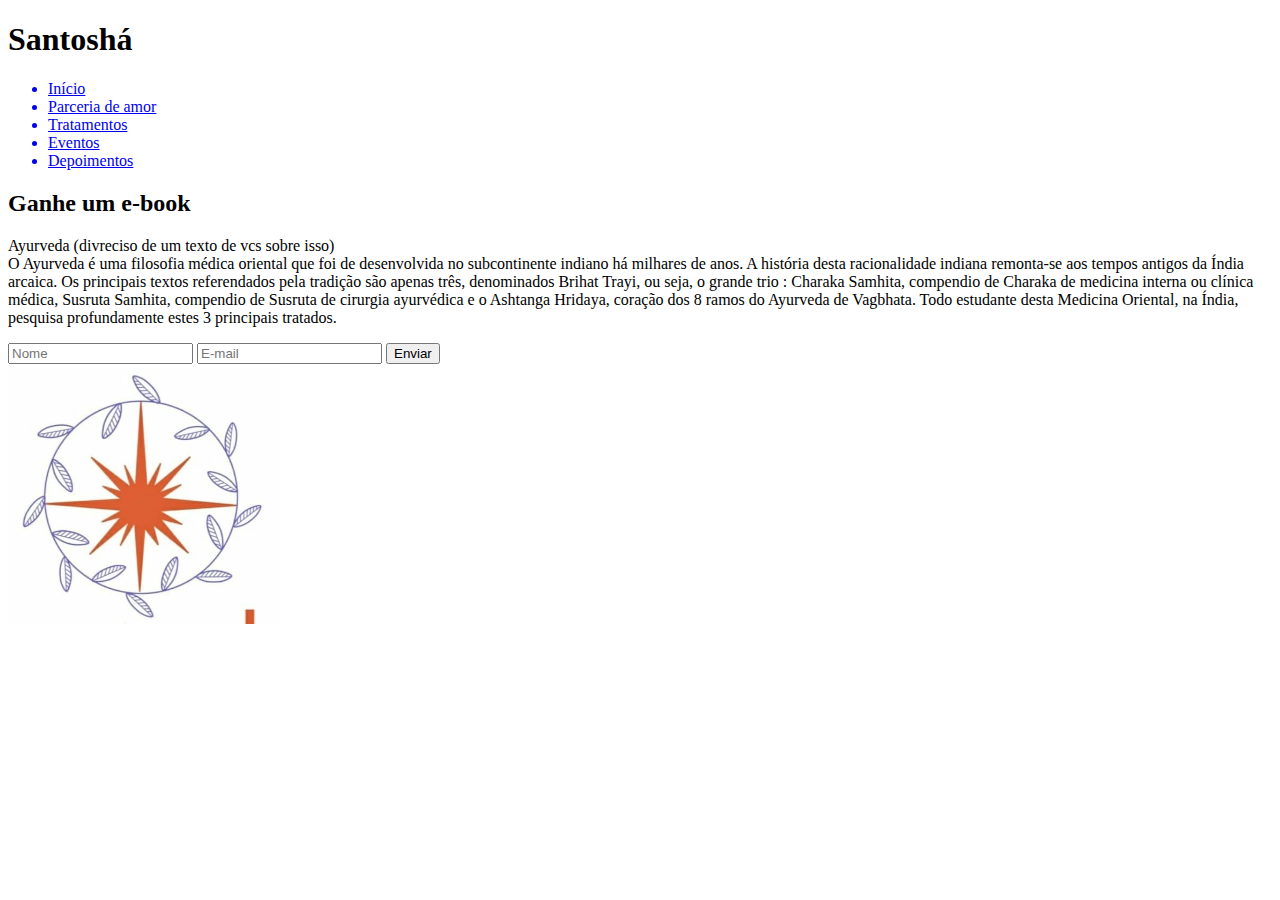
==== landing-page/index.html @ 3c620ddd "Add files via upload" ====
<!DOCTYPE html>
<html lang="en">
  <head>
    <meta charset="UTF-8" />
    <meta http-equiv="X-UA-Compatible" content="IE=edge" />
    <meta name="viewport" content="width=device-width, initial-scale=1.0" />
    <link href="/style/style.css" rel="stylesheet">
    <link href="/style/fonts.css" rel="stylesheet">
    <link href="/style/media.css" rel="stylesheet">
    <title>Santoshá</title>
  </head>
  <body>
    <header>
     
        <h1>Santoshá</h1>
      
      <ul>
        <a href="../"><li>Início</li></a>
        <a href="./parceria/index.html"><li>Parceria de amor</li></a>
        <a href="./tratamentos/tratamentos.html"><li>Tratamentos</li></a>
        <a href="./eventos/eventos.html"><li>Eventos</li></a>
        <a href="./depoimentos/depoimentos.html"><li>Depoimentos</li></a>
      </ul>
    </header>
    <main>
      <aside>
        <h2>Ganhe um e-book</h2>
  
        <p>
           <div>Ayurveda (divreciso de um texto de vcs sobre isso)</div>
           <div>O Ayurveda é uma filosofia médica oriental que foi de desenvolvida no subcontinente indiano há milhares de anos. A história desta racionalidade indiana remonta-se aos tempos antigos da Índia arcaica. Os principais textos referendados pela tradição são apenas três, denominados Brihat Trayi, ou seja, o grande trio : Charaka Samhita, compendio de Charaka de medicina interna ou clínica médica, Susruta Samhita, compendio de Susruta de cirurgia ayurvédica e o Ashtanga Hridaya, coração dos 8 ramos do Ayurveda de Vagbhata. Todo estudante desta Medicina Oriental, na Índia, pesquisa profundamente estes 3 principais tratados.</div>
        </p>
        <form>
            <input type="text" placeholder="Nome">
            <input type="email" placeholder="E-mail">
            <input type="submit" value="Enviar">
        </form>
      </aside>
      <article>
          <img src="./components/images/logo.png" alt="">
      </article>
    </main>
  </body>
</html>
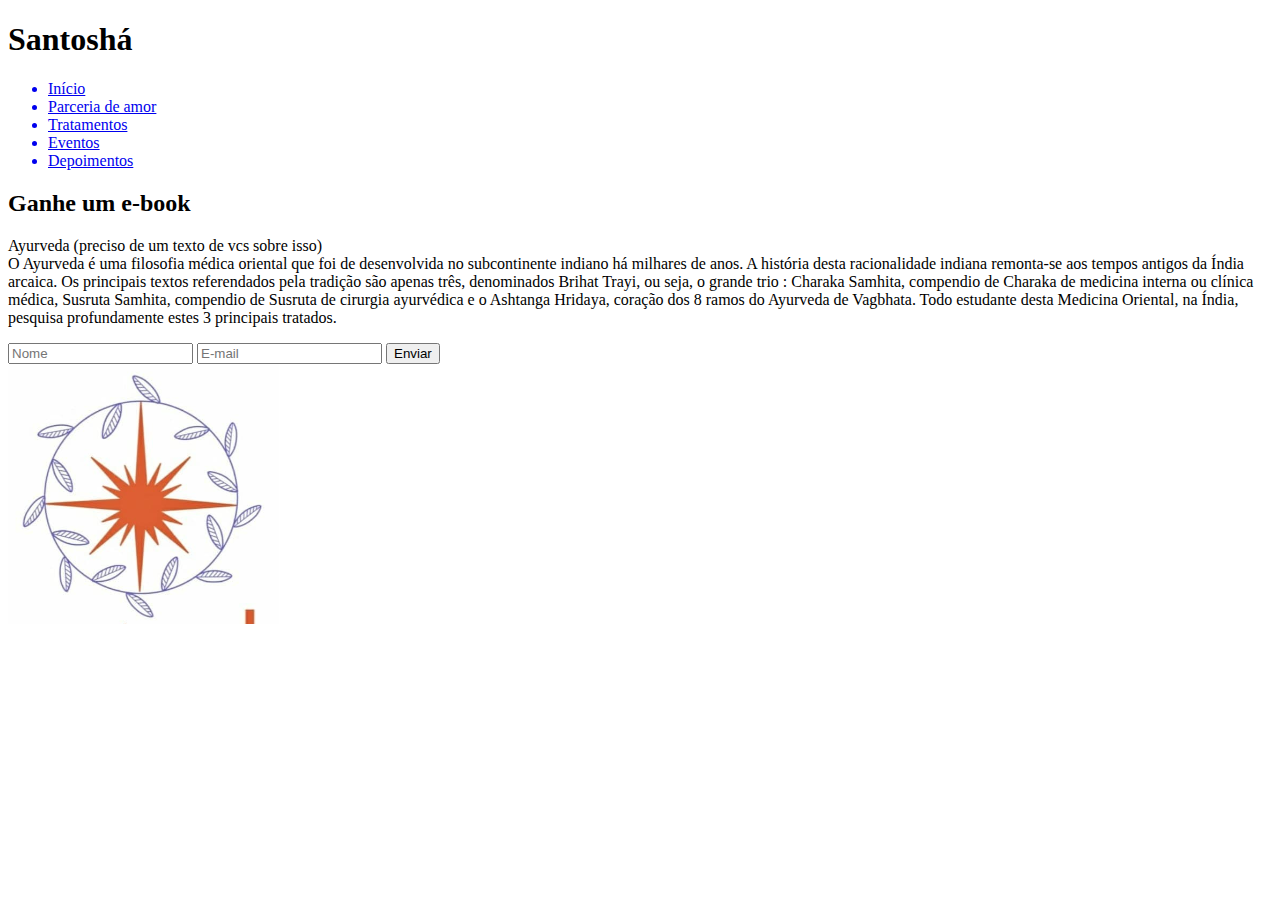
==== commit d0e3cff2: "texto quem somos" ====
--- a/landing-page/index.html
+++ b/landing-page/index.html
@@ -27,7 +27,7 @@
         <h2>Ganhe um e-book</h2>
   
         <p>
-           <div>Ayurveda (divreciso de um texto de vcs sobre isso)</div>
+           <div>Ayurveda (preciso de um texto de vcs sobre isso)</div>
            <div>O Ayurveda é uma filosofia médica oriental que foi de desenvolvida no subcontinente indiano há milhares de anos. A história desta racionalidade indiana remonta-se aos tempos antigos da Índia arcaica. Os principais textos referendados pela tradição são apenas três, denominados Brihat Trayi, ou seja, o grande trio : Charaka Samhita, compendio de Charaka de medicina interna ou clínica médica, Susruta Samhita, compendio de Susruta de cirurgia ayurvédica e o Ashtanga Hridaya, coração dos 8 ramos do Ayurveda de Vagbhata. Todo estudante desta Medicina Oriental, na Índia, pesquisa profundamente estes 3 principais tratados.</div>
         </p>
         <form>
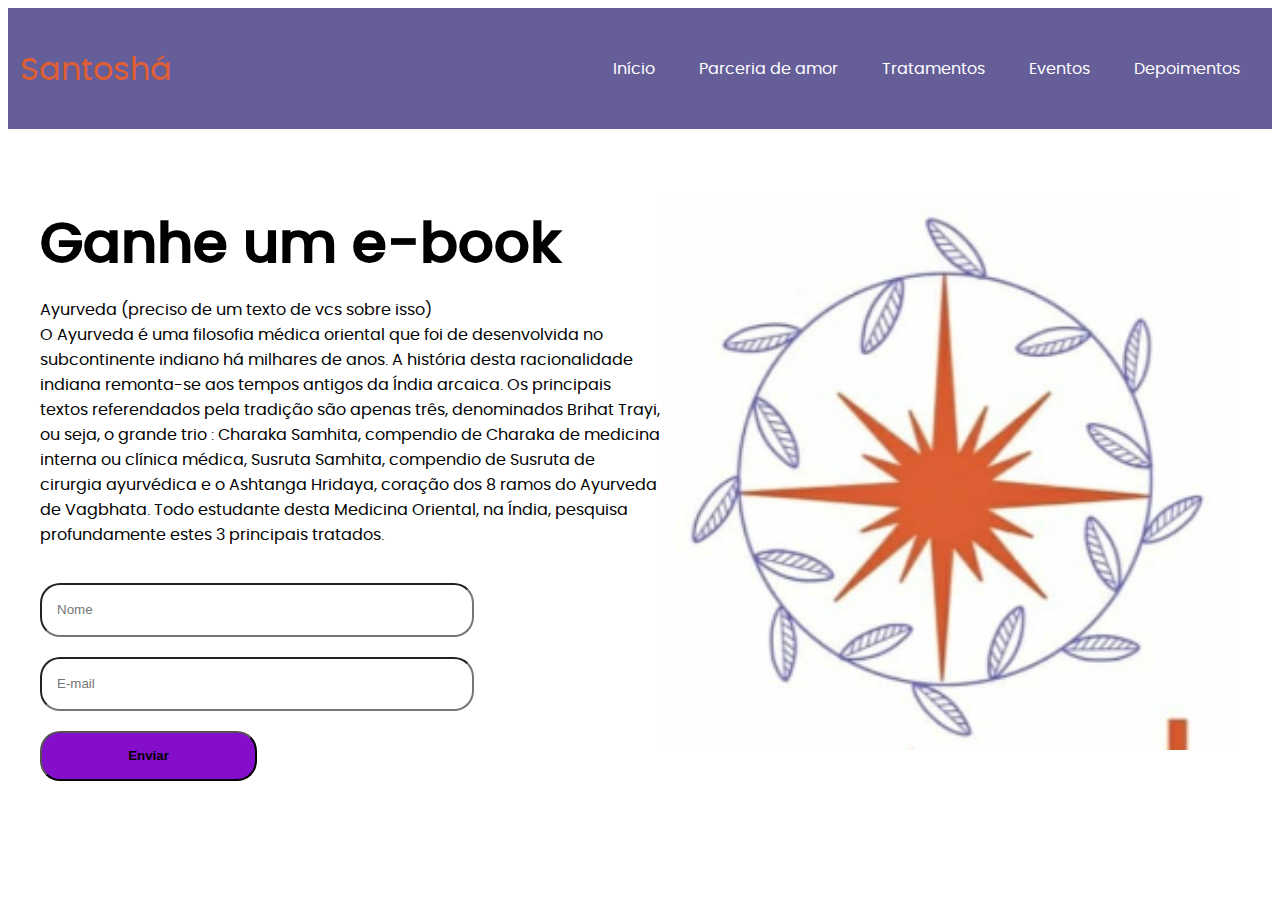
==== commit 4f2d7e29: "Update index.html" ====
--- a/landing-page/index.html
+++ b/landing-page/index.html
@@ -4,9 +4,9 @@
     <meta charset="UTF-8" />
     <meta http-equiv="X-UA-Compatible" content="IE=edge" />
     <meta name="viewport" content="width=device-width, initial-scale=1.0" />
-    <link href="/style/style.css" rel="stylesheet">
-    <link href="/style/fonts.css" rel="stylesheet">
-    <link href="/style/media.css" rel="stylesheet">
+    <link href="./style/style.css" rel="stylesheet">
+    <link href="./style/fonts.css" rel="stylesheet">
+    <link href="./style/media.css" rel="stylesheet">
     <title>Santoshá</title>
   </head>
   <body>
--- a/landing-page/style/style.css
+++ b/landing-page/style/style.css
@@ -0,0 +1,122 @@
+/* body{
+    background-color: rgb(255, 255, 255);
+    color: rgb(0, 0, 0);
+    font-family: poppinsregular;
+    max-width: 1200px;
+    margin: 0 auto;
+    padding: 15px;
+} */
+
+header{
+    display: flex;
+    flex-direction: row;
+    justify-content: space-between;
+    align-items: center;
+    background-color: #655e99;
+    color: rgb(0, 0, 0);
+    font-family: poppinsregular;
+    margin: 0 auto;
+    padding: 12px;
+    
+}
+
+.circle-image {
+      height: 50px;
+    width: 50px;
+    background-image: url ('sua-imagem.jpg');
+   
+
+    display: block;
+    border-radius: 50%;
+  }
+
+main{
+    background-color: rgb(255, 255, 255);
+    color: rgb(0, 0, 0);
+    font-family: poppinsregular;
+    max-width: 1200px;
+    margin: 0 auto;
+    padding: 15px;
+    display: flex;
+    flex-direction: row;
+    margin-top: 50px;
+}
+
+#title{
+    flex-direction: column;
+    line-height: 10px;
+}
+
+li{
+    display: inline-block;
+    margin: 20px;
+}
+
+a{
+    color: rgb(255, 255, 255);
+}
+
+a:hover{
+    color: #df5e34;
+    transition: 0.3s all;
+}
+
+#inscreva-se-btn{
+    border: 2px solid rgb(132, 14, 201);
+    padding: 10px;
+    border-radius: 15px;
+}
+
+#inscreva-se-btn:hover{
+    background-color: rgb(132, 14, 201);
+    color: #df5e34;;
+}
+
+h1{
+    font-weight: 200;
+    color: #df5e34;
+}
+
+
+h2{
+    font-size: 56px;
+    line-height: 10px;
+    font-family: poppinsmedium;
+}
+
+span{
+    color: rgb(132, 14, 201);
+}
+
+p{
+    line-height: 20px;
+    max-width: 500px;
+    font-family: poppinslight;
+}
+
+img{
+    width: 580px;
+}
+
+form{
+    display: flex;
+    flex-direction: column;
+    width: 70%;
+}
+
+form [type="submit"]{
+    height: 50px;
+    width: 50%;
+    background-color: rgb(132, 14, 201);
+    color: #000000;
+    font-weight: bold;
+}
+form [type="submit"]:hover{
+    cursor: pointer;
+}
+
+input{
+    margin-top: 20px;
+    height: 20px;
+    padding: 15px;
+    border-radius: 20px;}--- a/landing-page/style/fonts.css
+++ b/landing-page/style/fonts.css
@@ -0,0 +1,72 @@
+/*! Generated by Font Squirrel (https://www.fontsquirrel.com) on May 19, 2021 */
+
+
+
+@font-face {
+    font-family: 'poppinsblack';
+    src: url('../components/fonts/poppins-black-webfont.woff2') format('woff2'),
+         url('../components/fonts/poppins-black-webfont.woff') format('woff');
+    font-weight: normal;
+    font-style: normal;
+
+}
+
+
+
+
+@font-face {
+    font-family: 'poppinsbold';
+    src: url('../components/fonts/poppins-bold-webfont.woff2') format('woff2'),
+         url('../components/fonts/poppins-bold-webfont.woff') format('woff');
+    font-weight: normal;
+    font-style: normal;
+
+}
+
+
+
+
+@font-face {
+    font-family: 'poppinslight';
+    src: url('../components/fonts/poppins-light-webfont.woff2') format('woff2'),
+         url('../components/fonts/poppins-light-webfont.woff') format('woff');
+    font-weight: normal;
+    font-style: normal;
+
+}
+
+
+
+
+@font-face {
+    font-family: 'poppinsmedium';
+    src: url('../components/fonts/poppins-medium-webfont.woff2') format('woff2'),
+         url('../components/fonts/poppins-medium-webfont.woff') format('woff');
+    font-weight: normal;
+    font-style: normal;
+
+}
+
+
+
+
+@font-face {
+    font-family: 'poppinsregular';
+    src: url('../components/fonts/poppins-regular-webfont.woff2') format('woff2'),
+         url('../components/fonts/poppins-regular-webfont.woff') format('woff');
+    font-weight: normal;
+    font-style: normal;
+
+}
+
+
+
+
+@font-face {
+    font-family: 'poppinssemibold';
+    src: url('../components/fonts/poppins-semibold-webfont.woff2') format('woff2'),
+         url('../components/fonts/poppins-semibold-webfont.woff') format('woff');
+    font-weight: normal;
+    font-style: normal;
+
+}--- a/landing-page/style/media.css
+++ b/landing-page/style/media.css
@@ -0,0 +1,31 @@
+@media screen and (max-width: 760px){
+
+    header{
+        flex-direction: column;
+    }
+
+    main{
+        flex-direction: column;
+    }
+
+    h2{
+        font-size: 38px;
+    }
+
+    form{
+        margin: 0 auto;
+        width: 100%;
+    }
+
+    input{
+        align-self: center;
+    }
+
+    img{
+        display: none;
+    }
+
+    ul{
+        text-align: center;
+    }
+}